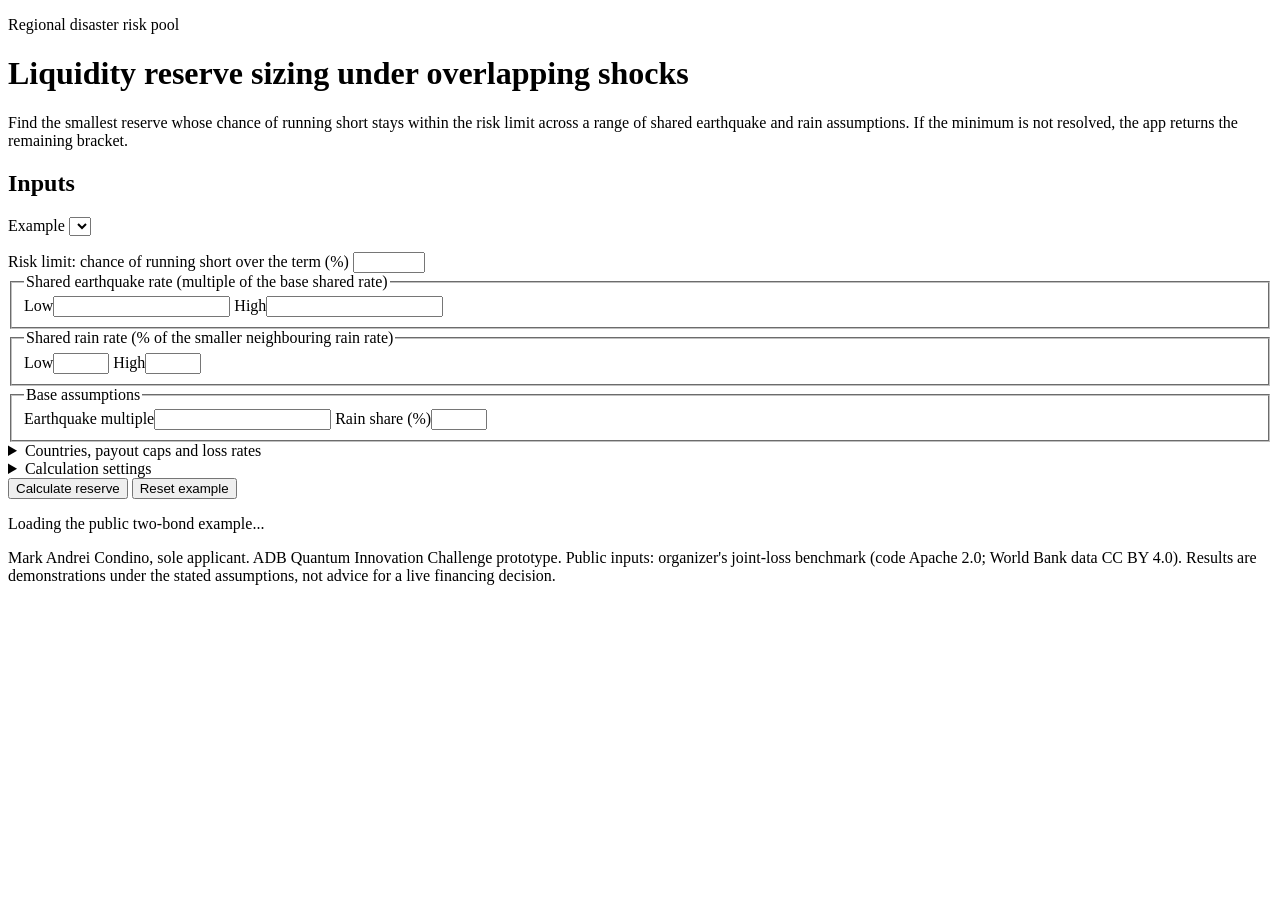
==== src/liquidity_reserves/app/static/index.html @ 05fac9e1 "Add local browser app with calculation, chart and export" ====
<!doctype html>
<html lang="en">
<head>
  <meta charset="utf-8">
  <meta name="viewport" content="width=device-width, initial-scale=1">
  <title>Liquidity Reserve Sizing</title>
  <link rel="icon" href="/static/icon.svg" type="image/svg+xml">
  <link rel="stylesheet" href="/static/styles.css">
  <script src="/static/app.js" defer></script>
</head>
<body>
  <header class="masthead">
    <div class="masthead-inner">
      <p class="eyebrow">Regional disaster risk pool</p>
      <h1>Liquidity reserve sizing under overlapping shocks</h1>
      <p class="lede">Find the smallest reserve whose chance of running short stays within the risk limit across a range of shared earthquake and rain assumptions. If the minimum is not resolved, the app returns the remaining bracket.</p>
    </div>
  </header>

  <main class="layout">
    <form id="inputs" class="panel inputs" novalidate>
      <h2>Inputs</h2>

      <label class="field">
        <span>Example</span>
        <select id="example" name="example"></select>
      </label>
      <label class="field" id="countries-field" hidden>
        <span>Synthetic countries in the chain</span>
        <input id="synthetic_countries" name="synthetic_countries" type="number" min="2" max="20" step="1">
      </label>
      <p id="synthetic-badge" class="badge badge-synthetic" hidden>Synthetic example: illustrative inputs, not ADB or country data.</p>
      <p id="example-description" class="hint"></p>

      <label class="field">
        <span>Risk limit: chance of running short over the term (%)</span>
        <input id="risk_limit_percent" name="risk_limit_percent" type="number" min="0" max="100" step="0.1" inputmode="decimal">
      </label>

      <fieldset>
        <legend>Shared earthquake rate (multiple of the base shared rate)</legend>
        <div class="pair">
          <label class="field"><span>Low</span><input id="earthquake_multiplier_low" type="number" min="0" step="0.1" inputmode="decimal"></label>
          <label class="field"><span>High</span><input id="earthquake_multiplier_high" type="number" min="0" step="0.1" inputmode="decimal"></label>
        </div>
      </fieldset>

      <fieldset>
        <legend>Shared rain rate (% of the smaller neighbouring rain rate)</legend>
        <div class="pair">
          <label class="field"><span>Low</span><input id="rain_share_percent_low" type="number" min="0" max="100" step="1" inputmode="decimal"></label>
          <label class="field"><span>High</span><input id="rain_share_percent_high" type="number" min="0" max="100" step="1" inputmode="decimal"></label>
        </div>
      </fieldset>

      <fieldset>
        <legend>Base assumptions</legend>
        <div class="pair">
          <label class="field"><span>Earthquake multiple</span><input id="base_earthquake_multiplier" type="number" min="0" step="0.1" inputmode="decimal"></label>
          <label class="field"><span>Rain share (%)</span><input id="base_rain_share_percent" type="number" min="0" max="100" step="1" inputmode="decimal"></label>
        </div>
      </fieldset>

      <details>
        <summary>Countries, payout caps and loss rates</summary>
        <p class="hint">Annual trigger rates and contractual payouts. Earthquake payments accumulate in quarter steps to the cap; rain pays once over the term.</p>
        <div class="table-scroll">
          <table class="country-table">
            <thead><tr><th scope="col">Country</th><th scope="col">Earthquake rate / yr</th><th scope="col">Rain rate / yr</th><th scope="col">Earthquake cap (USD)</th><th scope="col">Rain payment (USD)</th></tr></thead>
            <tbody id="country-rows"></tbody>
          </table>
        </div>
      </details>

      <details>
        <summary>Calculation settings</summary>
        <label class="field"><span>Term (years)</span><input id="term_years" type="number" min="1" max="30" step="1"></label>
        <label class="field"><span>Accept a bracket this wide (USD)</span><input id="gap_usd" type="number" min="0" step="250000"></label>
        <label class="field"><span>Evaluation budget (distribution evaluations)</span><input id="max_evaluations" type="number" min="7" max="20000" step="1"></label>
        <label class="check"><input id="compare_grid" type="checkbox"> Compare with a uniform grid</label>
        <label class="field"><span>Grid cells per axis</span><input id="grid_subdivisions" type="number" min="1" max="32" step="1"></label>
      </details>

      <div id="errors" class="errors" role="alert" aria-live="assertive" tabindex="-1" hidden></div>

      <div class="actions">
        <button id="calculate" type="submit" class="primary">Calculate reserve</button>
        <button id="reset" type="button" class="secondary">Reset example</button>
      </div>
      <p id="dirty-note" class="hint" hidden>Inputs changed since the last calculation. Calculate again before exporting.</p>
    </form>

    <section id="results" class="results" aria-live="polite">
      <div id="placeholder" class="panel placeholder">
        <p>Loading the public two-bond example...</p>
      </div>

      <div id="result-body" hidden>
        <div id="status" class="status"></div>
        <ul id="messages" class="messages"></ul>

        <div class="tiles">
          <div class="tile">
            <p class="tile-label">Base reserve</p>
            <p class="tile-value" id="tile-base"></p>
            <p class="tile-note" id="tile-base-note"></p>
          </div>
          <div class="tile tile-accent">
            <p class="tile-label">Reserve across the range</p>
            <p class="tile-value" id="tile-range"></p>
            <p class="tile-note" id="tile-range-note"></p>
          </div>
          <div class="tile">
            <p class="tile-label">Distribution evaluations</p>
            <p class="tile-value" id="tile-evals"></p>
            <p class="tile-note" id="tile-evals-note"></p>
          </div>
        </div>

        <article class="panel">
          <div class="panel-head">
            <h2>Chance that payouts exceed a reserve</h2>
            <button id="toggle-table" type="button" class="link" aria-expanded="false">Show table</button>
          </div>
          <div id="legend" class="legend"></div>
          <div id="chart" class="chart" role="img"></div>
          <div id="chart-tooltip" class="tooltip" hidden></div>
          <div id="key-table" class="table-scroll" hidden></div>
          <p class="hint">Log scale. Exceedance is strict: a payout equal to the reserve is covered. The certified bound holds for every assumption in the range.</p>
        </article>

        <div class="two-up">
          <article class="panel">
            <h2>Why a smaller reserve falls short</h2>
            <p id="shortfall-text"></p>
            <div id="shortfall-detail" class="table-scroll"></div>
          </article>
          <article class="panel">
            <h2>Why the upper amount is sufficient</h2>
            <p id="sufficiency-text"></p>
            <div id="sufficiency-detail" class="table-scroll"></div>
          </article>
        </div>

        <article class="panel">
          <h2>Assumptions behind the result</h2>
          <ul id="assumptions" class="assumptions"></ul>
        </article>

        <article class="panel">
          <h2>Validation status</h2>
          <ul id="checks" class="checks"></ul>
          <div id="recorded"></div>
        </article>

        <article class="panel export">
          <div>
            <h2>Export</h2>
            <p class="hint">Inputs, reserve bounds, the supporting scenario, the exceedance table and validation status from the last calculation.</p>
          </div>
          <div class="actions">
            <button id="export-json" type="button" class="secondary">Download JSON</button>
            <button id="export-md" type="button" class="secondary">Download Markdown</button>
          </div>
        </article>
      </div>
    </section>
  </main>

  <footer class="footer">
    <p>Mark Andrei Condino, sole applicant. ADB Quantum Innovation Challenge prototype. Public inputs: organizer's joint-loss benchmark (code Apache 2.0; World Bank data CC BY 4.0). Results are demonstrations under the stated assumptions, not advice for a live financing decision.</p>
  </footer>
</body>
</html>
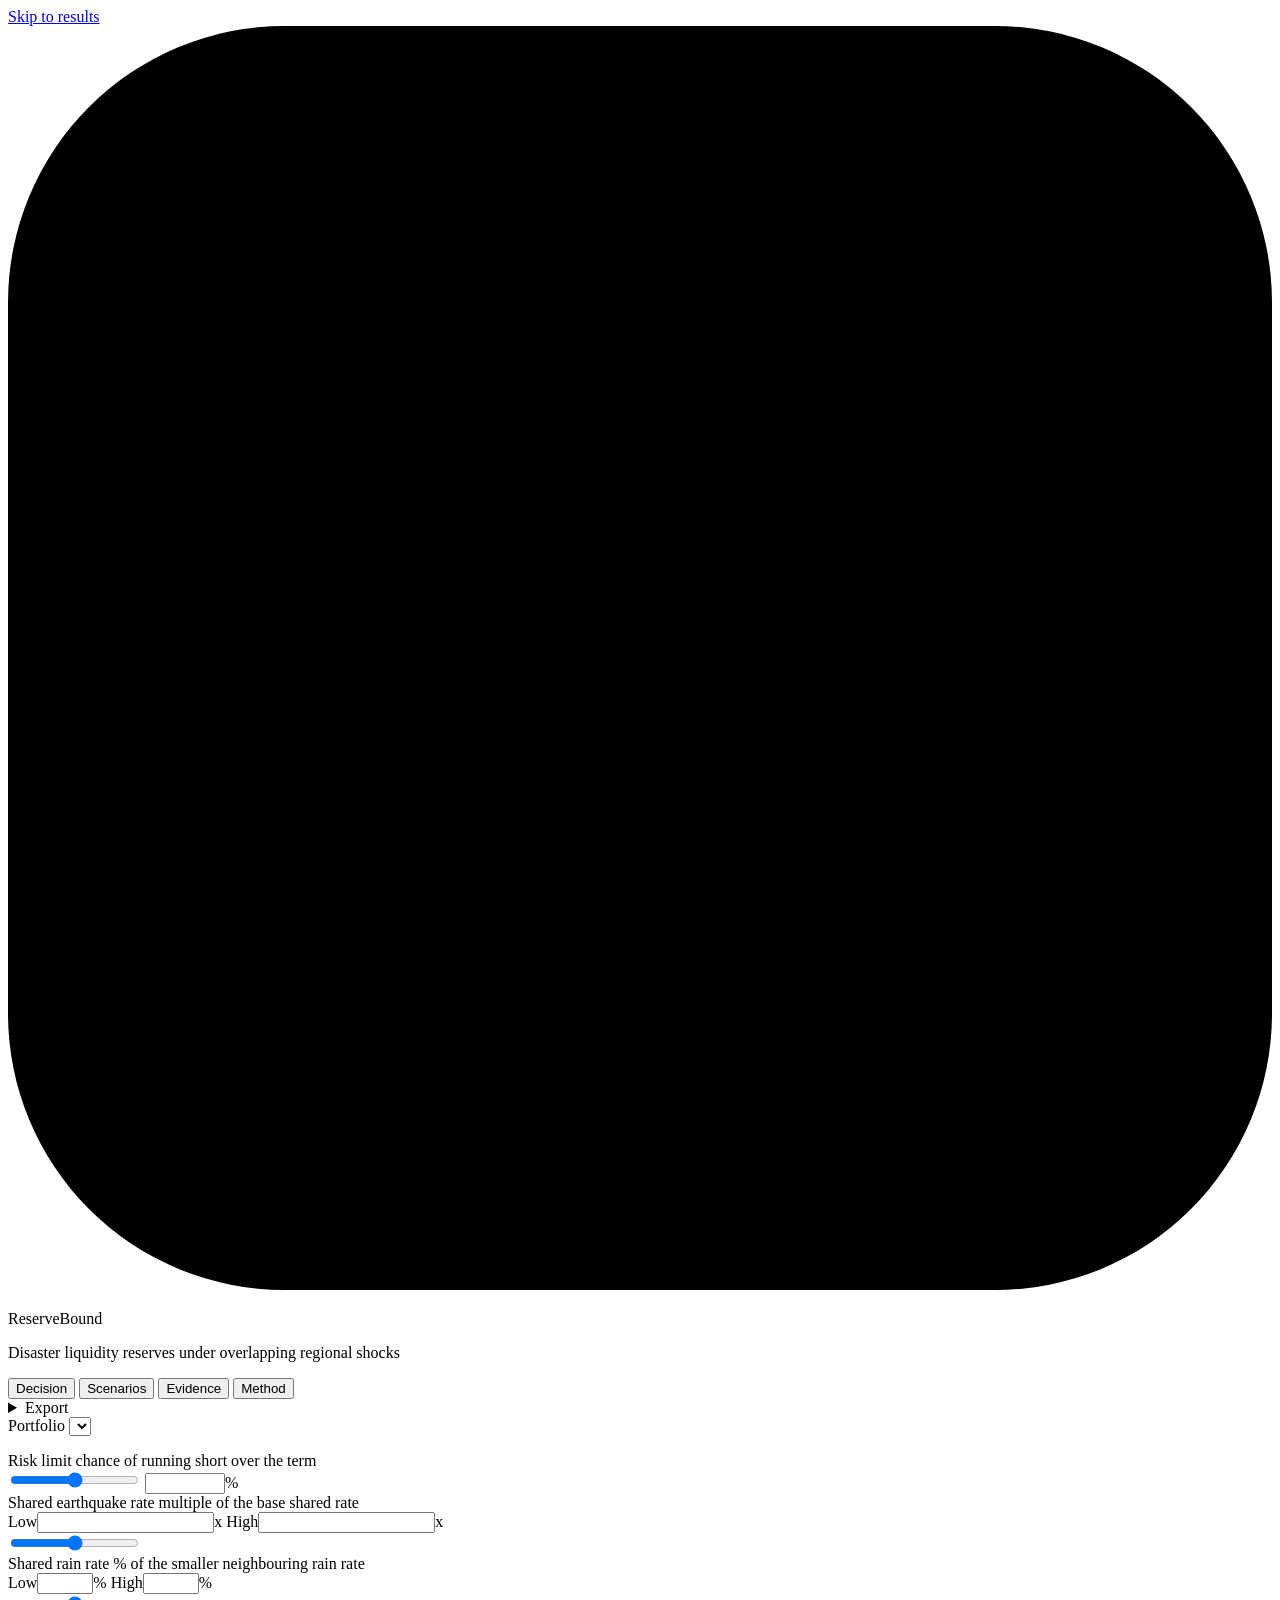
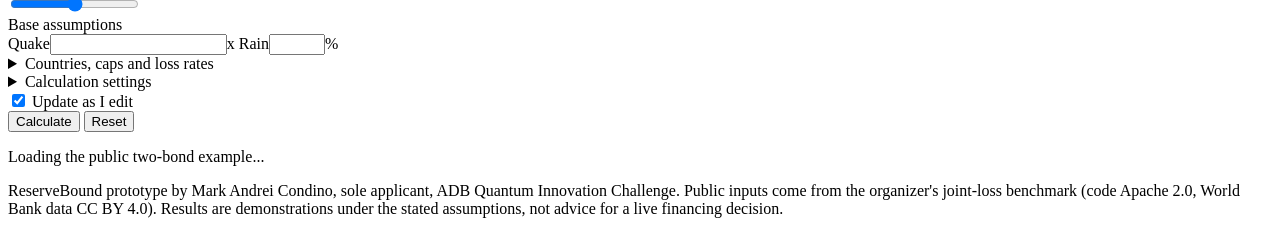
==== commit 42391d62: "Redesign the app as a multi-view decision dashboard" ====
--- a/src/liquidity_reserves/app/static/index.html
+++ b/src/liquidity_reserves/app/static/index.html
@@ -3,172 +3,292 @@
 <head>
   <meta charset="utf-8">
   <meta name="viewport" content="width=device-width, initial-scale=1">
-  <title>Liquidity Reserve Sizing</title>
+  <title>ReserveBound</title>
+  <meta name="description" content="Size a regional disaster liquidity reserve that holds across a range of overlapping shared-shock assumptions.">
   <link rel="icon" href="/static/icon.svg" type="image/svg+xml">
   <link rel="stylesheet" href="/static/styles.css">
-  <script src="/static/app.js" defer></script>
+  <script type="module" src="/static/app.js"></script>
 </head>
 <body>
-  <header class="masthead">
-    <div class="masthead-inner">
-      <p class="eyebrow">Regional disaster risk pool</p>
-      <h1>Liquidity reserve sizing under overlapping shocks</h1>
-      <p class="lede">Find the smallest reserve whose chance of running short stays within the risk limit across a range of shared earthquake and rain assumptions. If the minimum is not resolved, the app returns the remaining bracket.</p>
+  <a class="skip" href="#main">Skip to results</a>
+  <header class="appbar">
+    <div class="appbar-inner">
+      <div class="brand">
+        <svg class="brand-mark" viewBox="0 0 32 32" aria-hidden="true"><rect width="32" height="32" rx="7"></rect><path d="M6 9h4v4h4v4h4v4h4v4h4"></path></svg>
+        <div>
+          <p class="brand-name">ReserveBound</p>
+          <p class="brand-tag">Disaster liquidity reserves under overlapping regional shocks</p>
+        </div>
+      </div>
+      <nav class="tabs" aria-label="Views">
+        <button class="tab" data-view="decision" aria-current="page">Decision</button>
+        <button class="tab" data-view="scenarios">Scenarios</button>
+        <button class="tab" data-view="evidence">Evidence</button>
+        <button class="tab" data-view="method">Method</button>
+      </nav>
+      <div class="appbar-actions">
+        <details class="menu" id="export-menu">
+          <summary class="button secondary">Export</summary>
+          <div class="menu-panel">
+            <button type="button" id="export-pdf">PDF report</button>
+            <button type="button" id="export-json">JSON data</button>
+            <button type="button" id="export-md">Markdown summary</button>
+          </div>
+        </details>
+      </div>
     </div>
   </header>
 
-  <main class="layout">
-    <form id="inputs" class="panel inputs" novalidate>
-      <h2>Inputs</h2>
-
-      <label class="field">
-        <span>Example</span>
-        <select id="example" name="example"></select>
-      </label>
-      <label class="field" id="countries-field" hidden>
-        <span>Synthetic countries in the chain</span>
-        <input id="synthetic_countries" name="synthetic_countries" type="number" min="2" max="20" step="1">
-      </label>
-      <p id="synthetic-badge" class="badge badge-synthetic" hidden>Synthetic example: illustrative inputs, not ADB or country data.</p>
-      <p id="example-description" class="hint"></p>
-
-      <label class="field">
-        <span>Risk limit: chance of running short over the term (%)</span>
-        <input id="risk_limit_percent" name="risk_limit_percent" type="number" min="0" max="100" step="0.1" inputmode="decimal">
-      </label>
-
-      <fieldset>
-        <legend>Shared earthquake rate (multiple of the base shared rate)</legend>
-        <div class="pair">
-          <label class="field"><span>Low</span><input id="earthquake_multiplier_low" type="number" min="0" step="0.1" inputmode="decimal"></label>
-          <label class="field"><span>High</span><input id="earthquake_multiplier_high" type="number" min="0" step="0.1" inputmode="decimal"></label>
-        </div>
-      </fieldset>
-
-      <fieldset>
-        <legend>Shared rain rate (% of the smaller neighbouring rain rate)</legend>
-        <div class="pair">
-          <label class="field"><span>Low</span><input id="rain_share_percent_low" type="number" min="0" max="100" step="1" inputmode="decimal"></label>
-          <label class="field"><span>High</span><input id="rain_share_percent_high" type="number" min="0" max="100" step="1" inputmode="decimal"></label>
-        </div>
-      </fieldset>
-
-      <fieldset>
-        <legend>Base assumptions</legend>
-        <div class="pair">
-          <label class="field"><span>Earthquake multiple</span><input id="base_earthquake_multiplier" type="number" min="0" step="0.1" inputmode="decimal"></label>
-          <label class="field"><span>Rain share (%)</span><input id="base_rain_share_percent" type="number" min="0" max="100" step="1" inputmode="decimal"></label>
-        </div>
-      </fieldset>
-
-      <details>
-        <summary>Countries, payout caps and loss rates</summary>
-        <p class="hint">Annual trigger rates and contractual payouts. Earthquake payments accumulate in quarter steps to the cap; rain pays once over the term.</p>
+  <div class="shell">
+    <form id="inputs" class="rail" novalidate aria-label="Inputs">
+      <div class="rail-section">
+        <label class="field">
+          <span class="field-label">Portfolio</span>
+          <select id="example" name="example"></select>
+        </label>
+        <label class="field" id="countries-field" hidden>
+          <span class="field-label">Countries in the chain <output id="countries-out"></output></span>
+          <input id="synthetic_countries" type="range" min="2" max="20" step="1">
+        </label>
+        <p id="synthetic-badge" class="badge badge-synthetic" hidden>Synthetic example: illustrative inputs, not ADB or country data.</p>
+        <p id="example-description" class="hint"></p>
+      </div>
+
+      <div class="rail-section">
+        <div class="field">
+          <span class="field-label">Risk limit <span class="field-help">chance of running short over the term</span></span>
+          <div class="slider-row">
+            <input id="risk_slider" type="range" min="0.1" max="5" step="0.05" aria-label="Risk limit slider">
+            <label class="unit-input"><input id="risk_limit_percent" type="number" min="0" max="100" step="0.05" inputmode="decimal" aria-label="Risk limit (%)"><span>%</span></label>
+          </div>
+        </div>
+        <div class="field">
+          <span class="field-label">Shared earthquake rate <span class="field-help">multiple of the base shared rate</span></span>
+          <div class="pair">
+            <label class="unit-input"><span class="mini">Low</span><input id="earthquake_multiplier_low" type="number" min="0" step="0.1" inputmode="decimal"><span>x</span></label>
+            <label class="unit-input"><span class="mini">High</span><input id="earthquake_multiplier_high" type="number" min="0" step="0.1" inputmode="decimal"><span>x</span></label>
+          </div>
+          <input id="quake_high_slider" type="range" min="0" max="3" step="0.05" aria-label="Shared earthquake high">
+        </div>
+        <div class="field">
+          <span class="field-label">Shared rain rate <span class="field-help">% of the smaller neighbouring rain rate</span></span>
+          <div class="pair">
+            <label class="unit-input"><span class="mini">Low</span><input id="rain_share_percent_low" type="number" min="0" max="100" step="1" inputmode="decimal"><span>%</span></label>
+            <label class="unit-input"><span class="mini">High</span><input id="rain_share_percent_high" type="number" min="0" max="100" step="1" inputmode="decimal"><span>%</span></label>
+          </div>
+          <input id="rain_high_slider" type="range" min="0" max="50" step="1" aria-label="Shared rain high">
+        </div>
+        <div class="field">
+          <span class="field-label">Base assumptions</span>
+          <div class="pair">
+            <label class="unit-input"><span class="mini">Quake</span><input id="base_earthquake_multiplier" type="number" min="0" step="0.1" inputmode="decimal"><span>x</span></label>
+            <label class="unit-input"><span class="mini">Rain</span><input id="base_rain_share_percent" type="number" min="0" max="100" step="1" inputmode="decimal"><span>%</span></label>
+          </div>
+        </div>
+      </div>
+
+      <details class="rail-section">
+        <summary>Countries, caps and loss rates</summary>
+        <p class="hint">Annual trigger rates and contractual payouts. Earthquake payments accumulate in quarter steps to the cap; rain pays once.</p>
         <div class="table-scroll">
           <table class="country-table">
-            <thead><tr><th scope="col">Country</th><th scope="col">Earthquake rate / yr</th><th scope="col">Rain rate / yr</th><th scope="col">Earthquake cap (USD)</th><th scope="col">Rain payment (USD)</th></tr></thead>
+            <thead><tr><th scope="col">Country</th><th scope="col">Quake / yr</th><th scope="col">Rain / yr</th><th scope="col">Quake cap USD</th><th scope="col">Rain USD</th></tr></thead>
             <tbody id="country-rows"></tbody>
           </table>
         </div>
       </details>
 
-      <details>
+      <details class="rail-section">
         <summary>Calculation settings</summary>
-        <label class="field"><span>Term (years)</span><input id="term_years" type="number" min="1" max="30" step="1"></label>
-        <label class="field"><span>Accept a bracket this wide (USD)</span><input id="gap_usd" type="number" min="0" step="250000"></label>
-        <label class="field"><span>Evaluation budget (distribution evaluations)</span><input id="max_evaluations" type="number" min="7" max="20000" step="1"></label>
-        <label class="check"><input id="compare_grid" type="checkbox"> Compare with a uniform grid</label>
-        <label class="field"><span>Grid cells per axis</span><input id="grid_subdivisions" type="number" min="1" max="32" step="1"></label>
+        <label class="field"><span class="field-label">Term (years)</span><input id="term_years" type="number" min="1" max="30" step="1"></label>
+        <label class="field"><span class="field-label">Accept a bracket this wide (USD)</span><input id="gap_usd" type="number" min="0" step="250000"></label>
+        <label class="field"><span class="field-label">Evaluation budget</span><input id="max_evaluations" type="number" min="7" max="20000" step="1"></label>
+        <label class="check"><input id="compare_grid" type="checkbox"> Measure a uniform grid for comparison</label>
+        <label class="field"><span class="field-label">Grid cells per axis</span><input id="grid_subdivisions" type="number" min="1" max="32" step="1"></label>
       </details>
 
       <div id="errors" class="errors" role="alert" aria-live="assertive" tabindex="-1" hidden></div>
-
-      <div class="actions">
-        <button id="calculate" type="submit" class="primary">Calculate reserve</button>
-        <button id="reset" type="button" class="secondary">Reset example</button>
-      </div>
-      <p id="dirty-note" class="hint" hidden>Inputs changed since the last calculation. Calculate again before exporting.</p>
+      <div class="rail-actions">
+        <label class="check"><input id="auto" type="checkbox" checked> Update as I edit</label>
+        <div class="actions">
+          <button id="calculate" type="submit" class="button primary">Calculate</button>
+          <button id="reset" type="button" class="button secondary">Reset</button>
+        </div>
+        <p id="dirty-note" class="hint" hidden>Inputs changed since the last result.</p>
+      </div>
     </form>
 
-    <section id="results" class="results" aria-live="polite">
-      <div id="placeholder" class="panel placeholder">
-        <p>Loading the public two-bond example...</p>
-      </div>
-
-      <div id="result-body" hidden>
-        <div id="status" class="status"></div>
-        <ul id="messages" class="messages"></ul>
-
-        <div class="tiles">
-          <div class="tile">
-            <p class="tile-label">Base reserve</p>
-            <p class="tile-value" id="tile-base"></p>
-            <p class="tile-note" id="tile-base-note"></p>
-          </div>
-          <div class="tile tile-accent">
-            <p class="tile-label">Reserve across the range</p>
-            <p class="tile-value" id="tile-range"></p>
-            <p class="tile-note" id="tile-range-note"></p>
-          </div>
-          <div class="tile">
-            <p class="tile-label">Distribution evaluations</p>
-            <p class="tile-value" id="tile-evals"></p>
-            <p class="tile-note" id="tile-evals-note"></p>
-          </div>
-        </div>
-
-        <article class="panel">
-          <div class="panel-head">
-            <h2>Chance that payouts exceed a reserve</h2>
-            <button id="toggle-table" type="button" class="link" aria-expanded="false">Show table</button>
-          </div>
-          <div id="legend" class="legend"></div>
-          <div id="chart" class="chart" role="img"></div>
-          <div id="chart-tooltip" class="tooltip" hidden></div>
-          <div id="key-table" class="table-scroll" hidden></div>
-          <p class="hint">Log scale. Exceedance is strict: a payout equal to the reserve is covered. The certified bound holds for every assumption in the range.</p>
-        </article>
-
-        <div class="two-up">
-          <article class="panel">
-            <h2>Why a smaller reserve falls short</h2>
-            <p id="shortfall-text"></p>
-            <div id="shortfall-detail" class="table-scroll"></div>
+    <main id="main" class="stage" aria-live="polite">
+      <div id="busy" class="busy" hidden><span class="spinner" aria-hidden="true"></span><span>Calculating</span></div>
+
+      <!-- Decision -->
+      <section id="view-decision" class="view" data-view="decision">
+        <div id="placeholder" class="card placeholder"><p>Loading the public two-bond example...</p></div>
+        <div id="decision-body" hidden>
+          <ul id="messages" class="messages"></ul>
+          <article class="card verdict">
+            <div class="verdict-main">
+              <p class="eyebrow" id="verdict-eyebrow"></p>
+              <p class="verdict-value" id="verdict-value"></p>
+              <p class="verdict-text" id="verdict-text"></p>
+              <div class="verdict-actions">
+                <span id="verdict-status" class="pill"></span>
+                <button id="pin" type="button" class="button ghost">Pin scenario</button>
+              </div>
+            </div>
+            <dl class="verdict-stats">
+              <div><dt>Base assumptions</dt><dd id="stat-base"></dd><p class="stat-note" id="stat-base-note"></p></div>
+              <div><dt>Dependence uplift</dt><dd id="stat-uplift"></dd><p class="stat-note" id="stat-uplift-note"></p></div>
+              <div><dt>Proof cost</dt><dd id="stat-evals"></dd><p class="stat-note" id="stat-evals-note"></p></div>
+            </dl>
           </article>
-          <article class="panel">
-            <h2>Why the upper amount is sufficient</h2>
-            <p id="sufficiency-text"></p>
-            <div id="sufficiency-detail" class="table-scroll"></div>
+
+          <div class="proof-grid">
+            <article class="card proof">
+              <p class="proof-kicker">Necessary</p>
+              <h2>Why a smaller reserve falls short</h2>
+              <div class="meter" id="shortfall-meter"></div>
+              <p id="shortfall-text"></p>
+              <details><summary>Scenario rates</summary><div id="shortfall-detail" class="table-scroll"></div></details>
+            </article>
+            <article class="card proof">
+              <p class="proof-kicker">Sufficient</p>
+              <h2>Why the upper amount is enough</h2>
+              <div class="meter" id="sufficiency-meter"></div>
+              <p id="sufficiency-text"></p>
+              <details><summary>Tightest cell and its dominating model</summary><div id="sufficiency-detail" class="table-scroll"></div></details>
+            </article>
+          </div>
+
+          <div class="chart-grid">
+            <article class="card">
+              <div class="card-head">
+                <h2>Chance that payouts exceed a reserve</h2>
+                <button id="toggle-table" type="button" class="link" aria-expanded="false">Table</button>
+              </div>
+              <div class="legend" id="curve-legend"></div>
+              <div id="curve" class="chart" role="img"></div>
+              <div id="key-table" class="table-scroll" hidden></div>
+              <p class="hint">Log scale. Exceedance is strict: a payout equal to the reserve is covered.</p>
+            </article>
+            <article class="card">
+              <div class="card-head"><h2>Where the decision binds</h2></div>
+              <div class="legend" id="map-legend"></div>
+              <div id="map" class="chart" role="img"></div>
+              <p class="hint" id="map-note"></p>
+            </article>
+          </div>
+
+          <div class="chart-grid">
+            <article class="card">
+              <div class="card-head"><h2>What drives a shortfall</h2></div>
+              <p class="hint" id="drivers-note"></p>
+              <div id="drivers" class="chart" role="img"></div>
+              <div class="legend"><span class="legend-item"><span class="swatch bar-a-swatch"></span>Expected payout when the smaller reserve falls short</span><span class="legend-item"><span class="swatch track-swatch"></span>Payout cap</span></div>
+            </article>
+            <article class="card">
+              <div class="card-head"><h2>Regional chain</h2></div>
+              <p class="hint">Circle size shows each country's total cap. Line width shows the shared earthquake rate in the supporting scenario; the dashed line is the shared rain source.</p>
+              <div id="chain" class="chart chain" role="img"></div>
+            </article>
+          </div>
+
+          <div class="chart-grid">
+            <article class="card">
+              <h2>Assumptions behind the result</h2>
+              <ul id="assumptions" class="list"></ul>
+            </article>
+            <article class="card">
+              <h2>Checks on this result</h2>
+              <ul id="checks" class="checks"></ul>
+            </article>
+          </div>
+        </div>
+      </section>
+
+      <!-- Scenarios -->
+      <section id="view-scenarios" class="view" data-view="scenarios" hidden>
+        <article class="card">
+          <div class="card-head">
+            <h2>Reserve against the risk limit</h2>
+            <button id="run-sweep" type="button" class="button secondary">Recalculate sweep</button>
+          </div>
+          <p class="hint" id="sweep-note">Uses the current portfolio and range at several risk limits.</p>
+          <div class="legend"><span class="legend-item"><span class="swatch s-observed"></span>Reserve across the range</span><span class="legend-item"><span class="swatch s-base"></span>Base assumptions</span><span class="legend-item"><span class="swatch band-swatch"></span>Unresolved bracket</span></div>
+          <div id="sweep" class="chart" role="img"></div>
+          <div id="sweep-table" class="table-scroll"></div>
+        </article>
+        <article class="card">
+          <div class="card-head">
+            <h2>Pinned scenarios</h2>
+            <button id="clear-pins" type="button" class="link">Clear</button>
+          </div>
+          <p class="hint">Pin results from the Decision view to compare portfolios, limits and ranges side by side. Pins stay in this browser only.</p>
+          <div id="pins" class="table-scroll"></div>
+        </article>
+      </section>
+
+      <!-- Evidence -->
+      <section id="view-evidence" class="view" data-view="evidence" hidden>
+        <div class="kpis" id="evidence-kpis"></div>
+        <article class="card">
+          <h2>Official benchmark: evaluation-v1, classical_cpu</h2>
+          <p class="hint" id="benchmark-note"></p>
+          <div id="benchmark-table" class="table-scroll"></div>
+        </article>
+        <article class="card">
+          <h2>Technical proposal figures, recomputed</h2>
+          <p class="hint" id="validation-note"></p>
+          <div id="validation-table" class="table-scroll"></div>
+        </article>
+        <div class="stack">
+          <article class="card">
+            <h2>Distribution evaluations: adaptive vs 16x16 grid</h2>
+            <div class="legend"><span class="legend-item"><span class="swatch bar-a-swatch"></span>Adaptive refinement</span><span class="legend-item"><span class="swatch bar-b-swatch"></span>Uniform grid</span></div>
+            <div id="evals-chart" class="chart" role="img"></div>
+            <div id="evals-table" class="table-scroll"></div>
           </article>
-        </div>
-
-        <article class="panel">
-          <h2>Assumptions behind the result</h2>
-          <ul id="assumptions" class="assumptions"></ul>
-        </article>
-
-        <article class="panel">
-          <h2>Validation status</h2>
-          <ul id="checks" class="checks"></ul>
-          <div id="recorded"></div>
-        </article>
-
-        <article class="panel export">
-          <div>
-            <h2>Export</h2>
-            <p class="hint">Inputs, reserve bounds, the supporting scenario, the exceedance table and validation status from the last calculation.</p>
-          </div>
-          <div class="actions">
-            <button id="export-json" type="button" class="secondary">Download JSON</button>
-            <button id="export-md" type="button" class="secondary">Download Markdown</button>
-          </div>
-        </article>
-      </div>
-    </section>
-  </main>
+          <article class="card">
+            <h2>How the contraction scales</h2>
+            <p class="hint">A full joint table would hold 10<sup>N</sup> country states. The tensor chain touches a fixed number of entries per country and one payout register.</p>
+            <div id="scaling-table" class="table-scroll"></div>
+          </article>
+        </div>
+      </section>
+
+      <!-- Method -->
+      <section id="view-method" class="view" data-view="method" hidden>
+        <article class="card prose">
+          <h2>How ReserveBound reaches a decision</h2>
+          <ol class="steps">
+            <li><strong>Model the payouts.</strong> Each country has calibrated earthquake and rain trigger rates and contractual caps. Each neighbouring pair shares its own earthquake and rain sources. Private rates are the marginal rates minus the shared rates, so every country's own event frequency stays fixed whatever the dependence.</li>
+            <li><strong>Contract the tensor chain.</strong> A country tensor links its payout to the shared shocks on its left and right. Sweeping along the chain adds each payout to a register and sums out a shared shock once both neighbours are done. The bond carries 10 states, whatever the number of countries.</li>
+            <li><strong>Bound the minimum reserve.</strong> Feasible scenarios (corners, cell centres, the base point) prove an amount is too small. For each cell of the range, a dominating model with the cell's highest shared and private rates proves an amount is enough everywhere in the cell. Only cells that can change the decision are split.</li>
+            <li><strong>Report the decision.</strong> When the bounds meet, the minimum is resolved. Otherwise the remaining bracket is returned with the scenario that defeats the lower amount.</li>
+          </ol>
+          <div id="tensor" class="chart" role="img" aria-label="Tensor chain: country tensors linked by shared-state bonds, each adding its payout to a running register."></div>
+        </article>
+        <article class="card">
+          <div class="card-head">
+            <h2>Quantum track: amplitude estimation of P(payout &gt; reserve)</h2>
+            <button id="run-quantum" type="button" class="button secondary">Run on current inputs</button>
+          </div>
+          <p class="hint" id="quantum-scope"></p>
+          <div class="legend"><span class="legend-item"><span class="swatch s-base"></span>Amplitude estimation (ideal simulator)</span><span class="legend-item"><span class="swatch s-observed"></span>Monte Carlo, same queries</span></div>
+          <div id="quantum-chart" class="chart" role="img"></div>
+          <p class="hint" id="quantum-note"></p>
+        </article>
+        <article class="card">
+          <h2>Quantum resource estimate</h2>
+          <p class="hint">Compiled with Qiskit to rz, sx, x and cx gates with all-to-all connectivity. Query counts are for a 95% half-width of the stated precision.</p>
+          <div id="resources-table" class="table-scroll"></div>
+        </article>
+      </section>
+    </main>
+  </div>
 
   <footer class="footer">
-    <p>Mark Andrei Condino, sole applicant. ADB Quantum Innovation Challenge prototype. Public inputs: organizer's joint-loss benchmark (code Apache 2.0; World Bank data CC BY 4.0). Results are demonstrations under the stated assumptions, not advice for a live financing decision.</p>
+    <p>ReserveBound prototype by Mark Andrei Condino, sole applicant, ADB Quantum Innovation Challenge. Public inputs come from the organizer's joint-loss benchmark (code Apache 2.0, World Bank data CC BY 4.0). Results are demonstrations under the stated assumptions, not advice for a live financing decision.</p>
   </footer>
 </body>
 </html>
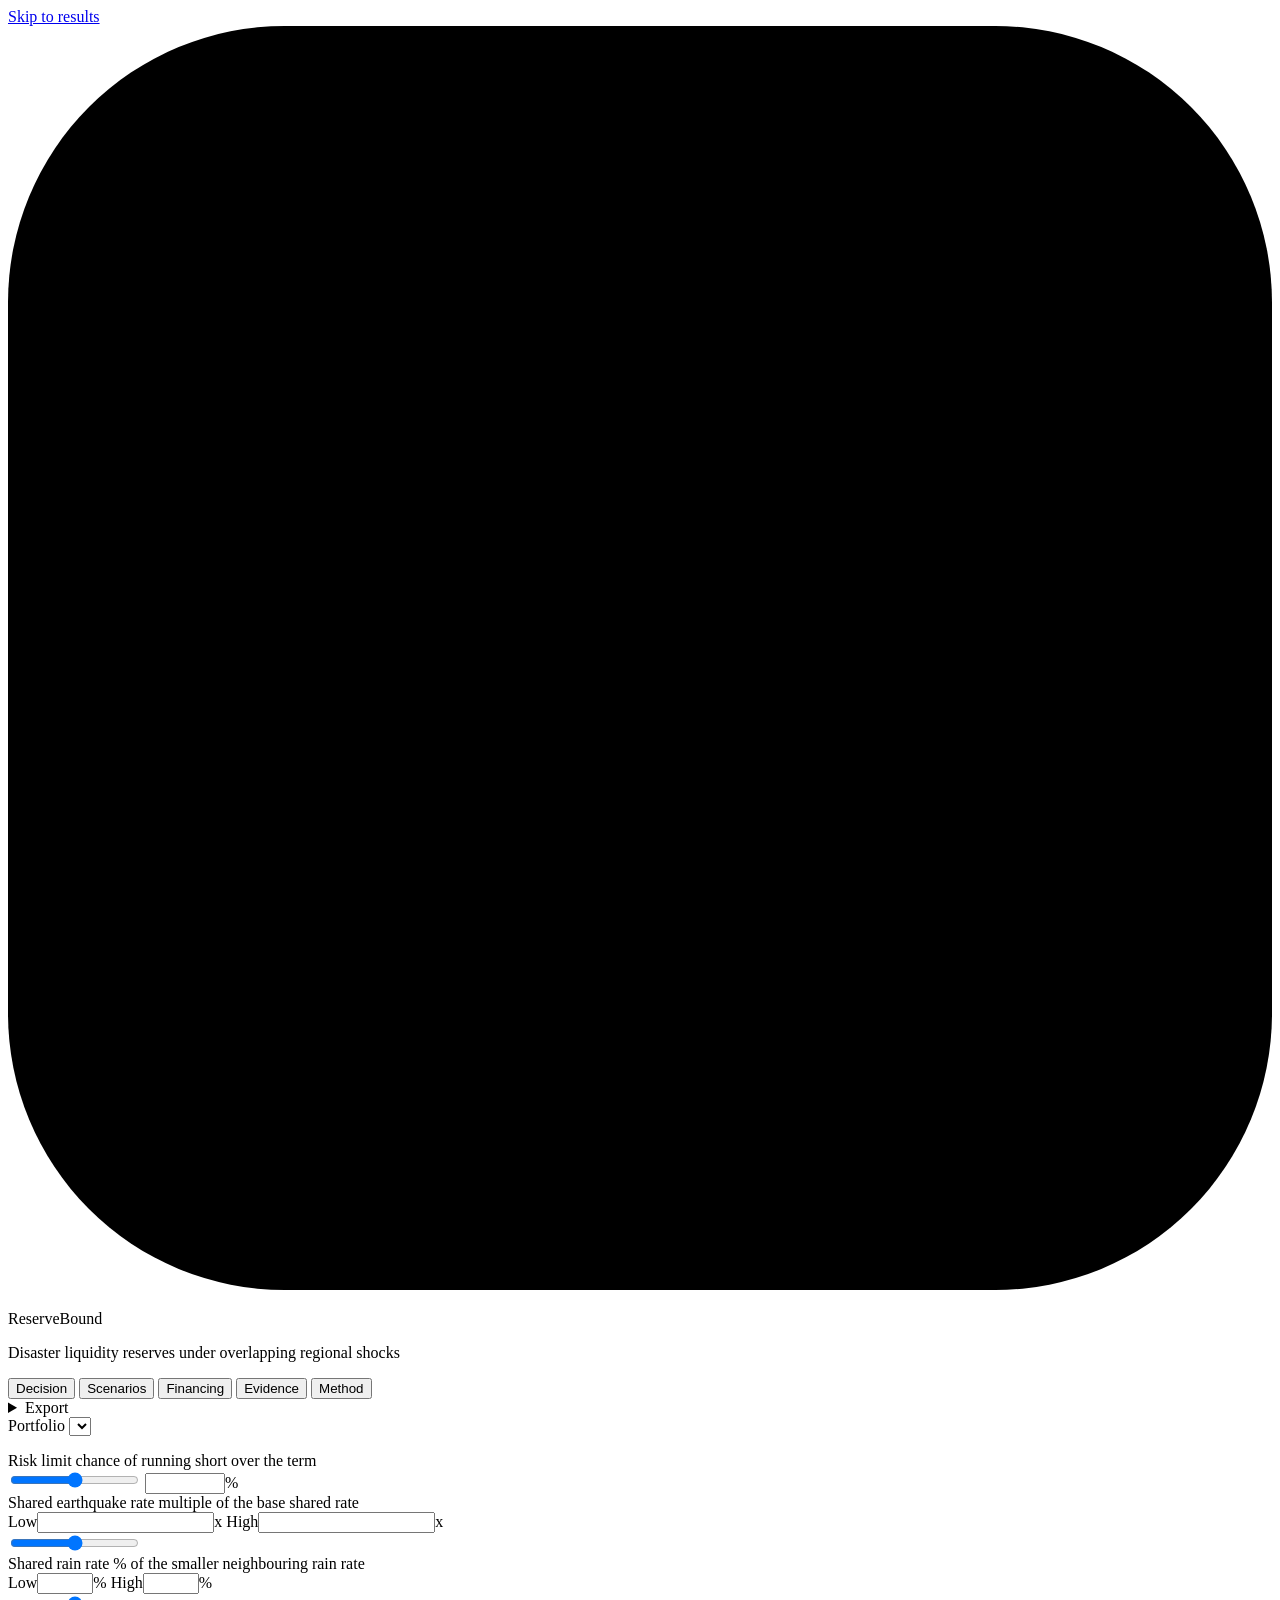
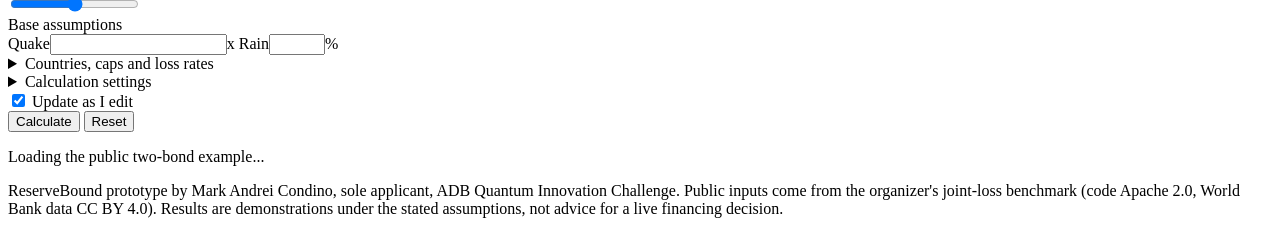
==== commit 89d9e388: "Add financing, range evidence and surrogate views to the app" ====
--- a/src/liquidity_reserves/app/static/index.html
+++ b/src/liquidity_reserves/app/static/index.html
@@ -23,6 +23,7 @@
       <nav class="tabs" aria-label="Views">
         <button class="tab" data-view="decision" aria-current="page">Decision</button>
         <button class="tab" data-view="scenarios">Scenarios</button>
+        <button class="tab" data-view="financing">Financing</button>
         <button class="tab" data-view="evidence">Evidence</button>
         <button class="tab" data-view="method">Method</button>
       </nav>
@@ -172,7 +173,13 @@
               <p class="hint">Log scale. Exceedance is strict: a payout equal to the reserve is covered.</p>
             </article>
             <article class="card">
-              <div class="card-head"><h2>Where the decision binds</h2></div>
+              <div class="card-head">
+                <h2>Where the decision binds</h2>
+                <div class="segmented" role="group" aria-label="Map method">
+                  <button id="map-exact" type="button" class="seg" aria-pressed="true">Exact</button>
+                  <button id="map-ml" type="button" class="seg" aria-pressed="false">ML surrogate</button>
+                </div>
+              </div>
               <div class="legend" id="map-legend"></div>
               <div id="map" class="chart" role="img"></div>
               <p class="hint" id="map-note"></p>
@@ -208,6 +215,21 @@
 
       <!-- Scenarios -->
       <section id="view-scenarios" class="view" data-view="scenarios" hidden>
+        <article class="card" id="range-evidence-card">
+          <div class="card-head">
+            <h2>Evidence for the shared-shock range</h2>
+            <div class="button-row">
+              <button id="use-evidence-range" type="button" class="button secondary">Use evidence range</button>
+              <button id="use-stress-range" type="button" class="button secondary">Use stress range</button>
+            </div>
+          </div>
+          <p class="hint" id="range-evidence-note">Loading the World Bank catalogue comparison...</p>
+          <div class="two-col">
+            <div id="range-evidence-quake" class="table-scroll"></div>
+            <div id="range-evidence-rain" class="table-scroll"></div>
+          </div>
+          <div id="range-evidence-reserves" class="table-scroll"></div>
+        </article>
         <article class="card">
           <div class="card-head">
             <h2>Reserve against the risk limit</h2>
@@ -226,6 +248,60 @@
           <p class="hint">Pin results from the Decision view to compare portfolios, limits and ranges side by side. Pins stay in this browser only.</p>
           <div id="pins" class="table-scroll"></div>
         </article>
+      </section>
+
+      <!-- Financing -->
+      <section id="view-financing" class="view" data-view="financing" hidden>
+        <article class="card">
+          <div class="card-head">
+            <h2>Cheapest way to fund the certified reserve</h2>
+            <button id="run-financing" type="button" class="button">Optimize</button>
+          </div>
+          <p class="hint">The certified reserve fixes how much money must be available. The optimizer splits it into a cash reserve, a contingent credit line and parametric insurance, stacked in that order, to minimise the expected cost over the term. Defaults come from the World Bank sovereign disaster risk finance framework, ADB Contingent Disaster Financing terms and the 2026 ADB disaster relief bond pricing; hover a field for its source.</p>
+          <form id="cost-form" class="cost-grid" novalidate aria-label="Cost assumptions">
+            <label class="field"><span class="field-label">Cash reserve cost <span class="field-help">% a year on idle cash</span></span><input id="reserve_cost_percent" type="number" step="0.1" min="0"></label>
+            <label class="field"><span class="field-label">Credit front-end fee <span class="field-help">%</span></span><input id="credit_front_end_fee_percent" type="number" step="0.05" min="0"></label>
+            <label class="field"><span class="field-label">Credit fee <span class="field-help">% a year, undrawn</span></span><input id="credit_fee_percent" type="number" step="0.05" min="0"></label>
+            <label class="field"><span class="field-label">Credit capacity charge <span class="field-help">% a year</span></span><input id="credit_capacity_charge_percent" type="number" step="0.01" min="0"></label>
+            <label class="field"><span class="field-label">Cost of a drawn credit dollar <span class="field-help">present value</span></span><input id="credit_drawn_cost" type="number" step="0.001" min="0"></label>
+            <label class="field"><span class="field-label">Insurance multiple <span class="field-help">premium / expected loss</span></span><input id="insurance_multiple" type="number" step="0.1" min="0"></label>
+            <label class="field"><span class="field-label">Credit line limit <span class="field-help">USD, blank = none</span></span><input id="credit_limit_usd" type="number" step="2500000" min="0" placeholder="none"></label>
+            <label class="field"><span class="field-label">Expected cost basis</span><select id="basis"><option value="base">Base assumptions</option><option value="bound">Certified bound across the range</option></select></label>
+          </form>
+          <div class="errors" id="financing-errors" role="alert" hidden></div>
+        </article>
+        <div id="financing-results" hidden>
+          <div class="kpis" id="financing-kpis"></div>
+          <div class="chart-grid">
+            <article class="card">
+              <h2>Optimal funding stack</h2>
+              <div class="legend"><span class="legend-item"><span class="swatch layer-reserve"></span>Cash reserve</span><span class="legend-item"><span class="swatch layer-credit"></span>Contingent credit</span><span class="legend-item"><span class="swatch layer-insurance"></span>Parametric insurance</span></div>
+              <div id="stack-chart" class="chart" role="img"></div>
+              <div id="plans-table" class="table-scroll"></div>
+            </article>
+            <article class="card">
+              <h2>Funding cost against the risk limit</h2>
+              <div class="legend"><span class="legend-item"><span class="swatch s-base"></span>Optimal stack</span><span class="legend-item"><span class="swatch s-observed"></span>All cash reserve</span></div>
+              <div id="frontier-chart" class="chart" role="img"></div>
+              <p class="hint" id="frontier-note"></p>
+            </article>
+          </div>
+          <div class="chart-grid">
+            <article class="card">
+              <h2>Pooling benefit</h2>
+              <p class="hint" id="pooling-note"></p>
+              <div id="pooling-table" class="table-scroll"></div>
+            </article>
+            <article class="card">
+              <div class="card-head">
+                <h2>Quantum optimization (QAOA)</h2>
+                <button id="run-qaoa" type="button" class="button secondary">Run QAOA on these inputs</button>
+              </div>
+              <p class="hint" id="qaoa-note"></p>
+              <div id="qaoa-table" class="table-scroll"></div>
+            </article>
+          </div>
+        </div>
       </section>
 
       <!-- Evidence -->
@@ -247,6 +323,17 @@
             <div class="legend"><span class="legend-item"><span class="swatch bar-a-swatch"></span>Adaptive refinement</span><span class="legend-item"><span class="swatch bar-b-swatch"></span>Uniform grid</span></div>
             <div id="evals-chart" class="chart" role="img"></div>
             <div id="evals-table" class="table-scroll"></div>
+          </article>
+          <article class="card">
+            <h2>ML surrogate of the assumption map</h2>
+            <p class="hint" id="surrogate-note"></p>
+            <div id="surrogate-table" class="table-scroll"></div>
+          </article>
+          <article class="card">
+            <h2>Amplitude estimation on Heron-class noise</h2>
+            <p class="hint" id="noise-note"></p>
+            <div id="noise-table" class="table-scroll"></div>
+            <div id="budget-table" class="table-scroll"></div>
           </article>
           <article class="card">
             <h2>How the contraction scales</h2>
@@ -268,19 +355,34 @@
           </ol>
           <div id="tensor" class="chart" role="img" aria-label="Tensor chain: country tensors linked by shared-state bonds, each adding its payout to a running register."></div>
         </article>
-        <article class="card">
-          <div class="card-head">
-            <h2>Quantum track: amplitude estimation of P(payout &gt; reserve)</h2>
+        <article class="card prose">
+          <h2>Quantum algorithm: the same tensors, loaded into a circuit</h2>
+          <p class="hint" id="quantum-scope"></p>
+          <ol class="steps">
+            <li><strong>Shared shocks.</strong> Each neighbouring pair gets a 4-qubit register holding its shared earthquake count and shared rain event, prepared with amplitudes equal to the square roots of their probabilities.</li>
+            <li><strong>Country outcomes.</strong> Each country gets a 4-qubit register for its earthquake steps and rain trigger, prepared conditionally on its two neighbouring pair registers from that country's tensor. The pair registers purify the shared shocks, so the outcome registers carry the exact regional joint law.</li>
+            <li><strong>Payouts and the reserve.</strong> A Fourier-space adder adds every country's payout and subtracts the reserve plus one payout step; the sign bit sets a flag when payouts are strictly above the reserve.</li>
+            <li><strong>Amplitude estimation.</strong> Grover powers amplify the flag and maximum-likelihood estimation turns the measured counts into P(payout &gt; reserve) with a confidence interval.</li>
+          </ol>
+          <h3 class="subhead">Verification</h3>
+          <div id="quantum-verification" class="table-scroll"></div>
+          <h3 class="subhead">The reserve decision, reached with the quantum circuit</h3>
+          <p class="hint" id="quantum-decision-note"></p>
+          <div id="quantum-decision" class="table-scroll"></div>
+          <details><summary>Probes of the quantum reserve search</summary><div id="quantum-probes" class="table-scroll"></div></details>
+        </article>
+        <article class="card">
+          <div class="card-head">
+            <h2>Query scaling: amplitude estimation against Monte Carlo</h2>
             <button id="run-quantum" type="button" class="button secondary">Run on current inputs</button>
           </div>
-          <p class="hint" id="quantum-scope"></p>
-          <div class="legend"><span class="legend-item"><span class="swatch s-base"></span>Amplitude estimation (ideal simulator)</span><span class="legend-item"><span class="swatch s-observed"></span>Monte Carlo, same queries</span></div>
+          <div class="legend"><span class="legend-item"><span class="swatch s-base"></span>Amplitude estimation</span><span class="legend-item"><span class="swatch s-observed"></span>Monte Carlo, same number of queries</span></div>
           <div id="quantum-chart" class="chart" role="img"></div>
           <p class="hint" id="quantum-note"></p>
         </article>
         <article class="card">
-          <h2>Quantum resource estimate</h2>
-          <p class="hint">Compiled with Qiskit to rz, sx, x and cx gates with all-to-all connectivity. Query counts are for a 95% half-width of the stated precision.</p>
+          <h2>Quantum resource estimate for the tensor-chain circuit</h2>
+          <p class="hint">Compiled with Qiskit to rz, sx, x and cx gates, all-to-all connectivity. Qubits and gates grow linearly with the number of countries. Query counts are for a 95% half-width of the stated precision.</p>
           <div id="resources-table" class="table-scroll"></div>
         </article>
       </section>
